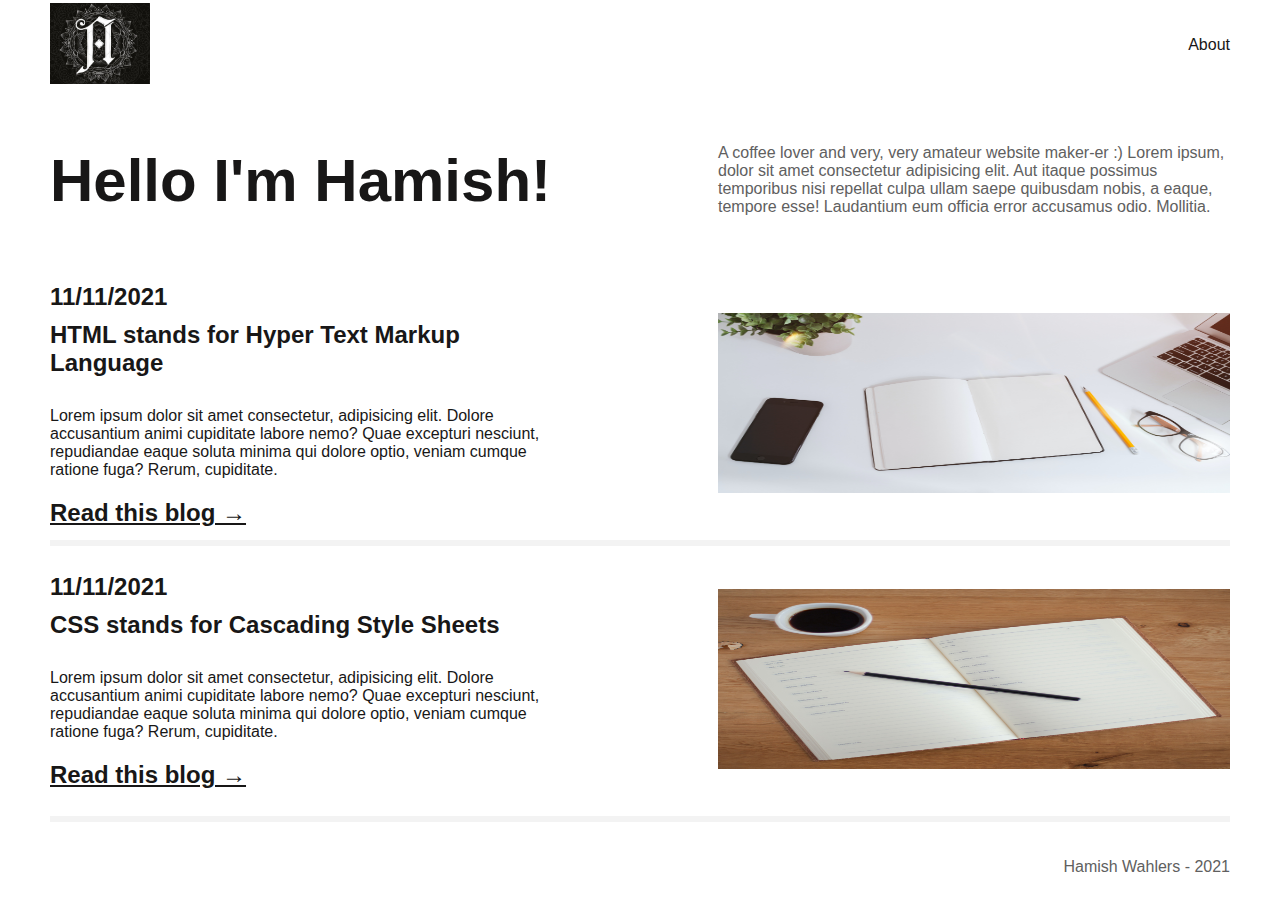
==== 0-Lesson-Assessments-main/Assignment-01/public/index.html @ 835a3f2a "Add files via upload" ====
<!DOCTYPE html>
<html lang="en">
  <head>
    <meta charset="UTF-8" />
    <meta http-equiv="X-UA-Compatible" content="IE=edge" />
    <meta name="viewport" content="width=device-width, initial-scale=1.0" />
    <link
      rel="shortcut icon"
      href="images/favicon.png"
      type="image/x-icon"
    />
    <link rel="stylesheet" href="css/main.css" />
    <title>Home - Hamish's Blog!</title>
  </head>
  <body>
    <div id="root">
      <header>
        <a href="index.html"><img class="blog-logo"src="images/logo.jpg" alt="The logo for the blog"></a>
        <nav>
          <ul>
            <li><a href="about.html">About</a></li>
          </ul>
        </nav>
      </header>

      <div class="intro">
      <section class="hello">
        <h1>Hello I'm Hamish!</h2>
        </section>
        <section class="about-me">
          <p>
            A coffee lover and very, very amateur website maker-er :) Lorem ipsum, dolor sit amet consectetur adipisicing elit. Aut itaque possimus temporibus nisi repellat culpa ullam saepe quibusdam nobis, a eaque, tempore esse! Laudantium eum officia error accusamus odio. Mollitia.
          </p>
      </section>
      </div>

      <div class="blog-container">
      <section class="blog">
        <h2 class="blog-title-date">11/11/2021</h2>
        <h2 class="blog-title-date">HTML stands for Hyper Text Markup Language</h2>
        <p class="blog-highlight-info">Lorem ipsum dolor sit amet consectetur, adipisicing elit. Dolore accusantium animi cupiditate labore nemo? Quae excepturi nesciunt, repudiandae eaque soluta minima qui dolore optio, veniam cumque ratione fuga? Rerum, cupiditate.</p>
        <h2 class="read-blog-link"><a href="blog-one.html">Read this blog &#8594;</a></h2>
        </section>
        <section class="blog-one-content">
          <img class="blog-image"src="images/blog-image-one.jpg" alt="An image of someone mid-blog">
        </section>
      </div>
      <hr>

      <div class="blog-container">
        <section class="blog">
          <h2 class="blog-title-date">11/11/2021</h2>
          <h2 class="blog-title-date">CSS stands for Cascading Style Sheets</h2>
          <p class="blog-highlight-info">Lorem ipsum dolor sit amet consectetur, adipisicing elit. Dolore accusantium animi cupiditate labore nemo? Quae excepturi nesciunt, repudiandae eaque soluta minima qui dolore optio, veniam cumque ratione fuga? Rerum, cupiditate.</p>
          <h2 class="read-blog-link"><a href="blog-two.html">Read this blog &#8594;</a></h2>
          </section>
          <section class="blog-two-content">
            <img class="blog-image"src="images/blog-image-two.jpg" alt="An image of someone mid-blog again">
          </section>
        </div>
        <hr>
  
      <footer>
        <p>
          Hamish Wahlers - 2021
        </p>
      </footer>
    </div>    
  </body>
</html>
---- 0-Lesson-Assessments-main/Assignment-01/public/css/main.css ----
/* clear style sheet */
* {
  margin: 0;
  padding: 0;
  list-style-type: none;
  text-decoration: none;
  box-sizing: border-box;
}

/* import fonts */
@import url('https://fonts.googleapis.com/css2?family=DM+Sans:wght@400;700&family=Sansita:wght@400;700&display=swap');

/* variables here */
/* https://developer.mozilla.org/en-US/docs/Web/CSS/Using_CSS_custom_properties */
:root {
  /* colors */
  --dark-grey: #606060;
  --light-grey: #f3f3f3;
  --main-black: #181717;
  /* fonts */
  --main-font: 'DM Sans', sans-serif;
}

body {
  font-family: var(--main-font);
  color: var(--main-black);
}

/* I'm really not sure why I had to specify the links in particular to override the colour here? I have the clear style sheet up the top obviously which is cool, then I re-add the underline just for the .read-blog-link class, but I couldn't for the life of me figure out how else to get rid of the blue text for the links! I thought that the body selector above would have done it since this worked for the rest of the site... Very keen on your thoughts here since I'm sure I'm just doing something dumb :)*/
a { 
  color: var(--main-black);
}

header {
  height: 10vh;
  display: flex;
  justify-content: space-between;
  align-items: center;
}

.blog-logo {
  height: 9vh;
  margin-left: 50px;
}

nav ul {
  margin-right: 50px;
}

footer {
  height: 10vh;
  line-height: 10vh;
}

.intro {
  height: 20vh;
  display: flex;
  align-items: center;
  justify-content: space-between;
}

.hello {
  margin-left: 50px;
  width: 40vw;
  font-size: 30px;
}

.about-me {
  font-size: 16px;
  width: 40vw;
  margin-right: 50px;
  color: var(--dark-grey);
}

.about-me-headline {
  display: flex;
  justify-content: end;
  margin-right: 50px;
}

.blog-container {
  height: 30vh;
  margin-left: 50px;
  display: flex;
  justify-content: space-between;
  align-items: center;
}

.blog {
  width: 40vw;
  display: flex;
  flex-direction: column;
}

.blog-image {
  height: 20vh;
  width: 40vw;
  margin-right: 50px;  
}

.blog-title-date {
  margin-bottom:  10px;
}

.read-blog-link {
  text-decoration: underline;
}

hr {
  border: 3px solid var(--light-grey);
  margin: 0 50px;
}

.blog-highlight-info {
  margin: 20px 0;
}


.blog-two {
  height: 30vh;
}

footer p {
  display: flex;
  justify-content: flex-end;
  margin-right: 50px;
  font-size: 16px;
  color: var(--dark-grey);
}

/* BEM convention: Block, Element, Modifier */
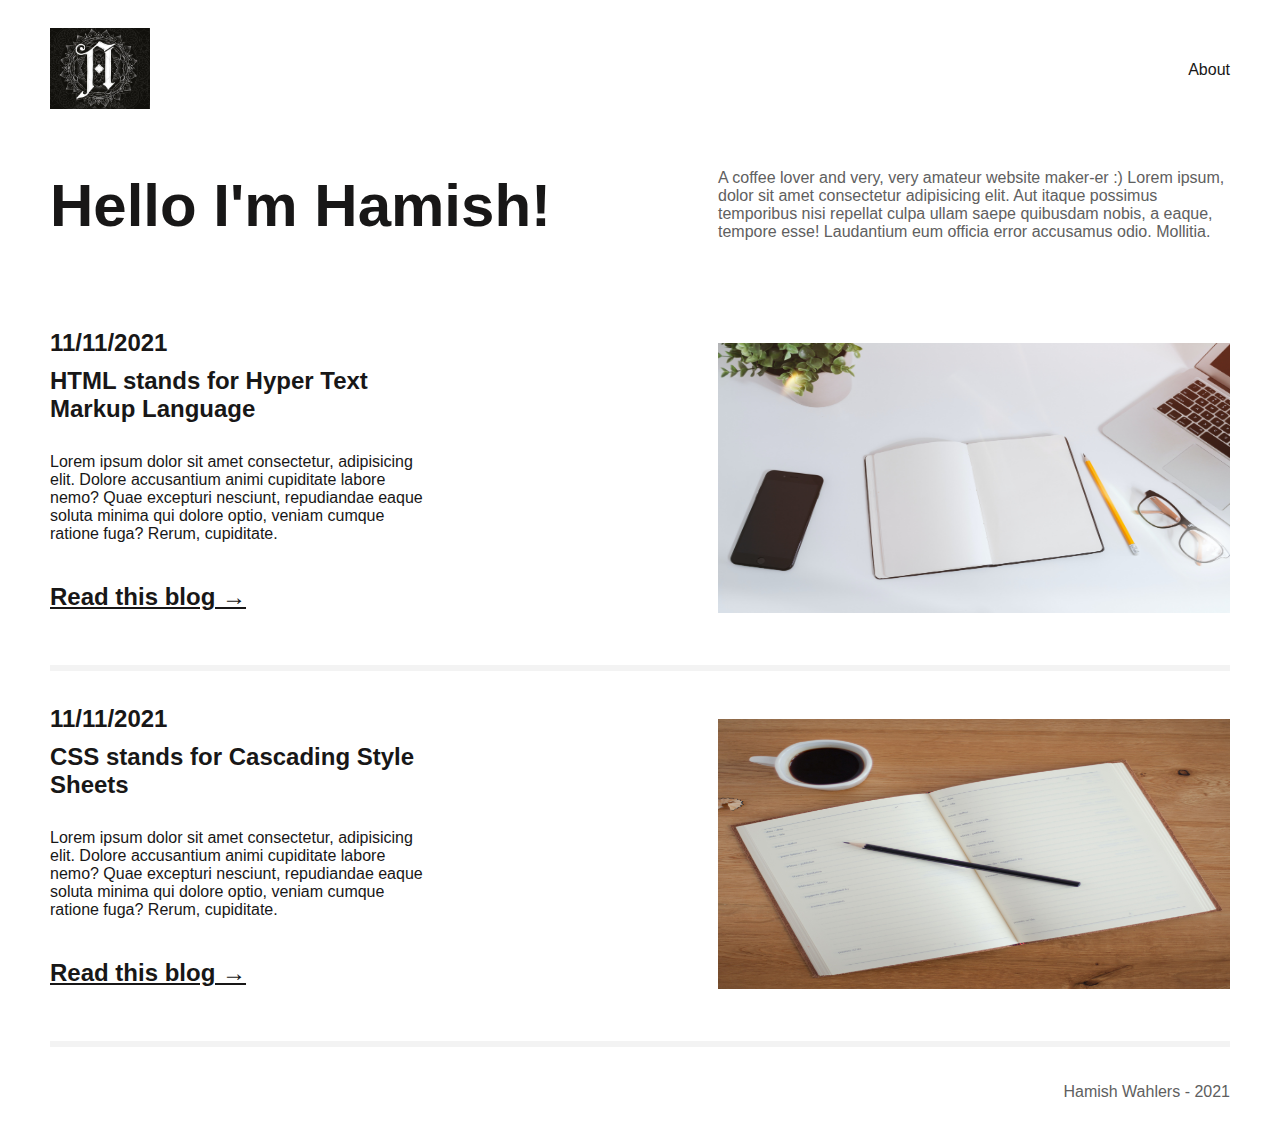
==== commit eae6057a: "Moving on to responsive/device-aware work for now" ====
--- a/0-Lesson-Assessments-main/Assignment-01/public/index.html
+++ b/0-Lesson-Assessments-main/Assignment-01/public/index.html
@@ -25,7 +25,7 @@
 
       <div class="intro">
       <section class="hello">
-        <h1>Hello I'm Hamish!</h2>
+        <h1>Hello I'm Hamish!</h1>
         </section>
         <section class="about-me">
           <p>
@@ -39,7 +39,7 @@
         <h2 class="blog-title-date">11/11/2021</h2>
         <h2 class="blog-title-date">HTML stands for Hyper Text Markup Language</h2>
         <p class="blog-highlight-info">Lorem ipsum dolor sit amet consectetur, adipisicing elit. Dolore accusantium animi cupiditate labore nemo? Quae excepturi nesciunt, repudiandae eaque soluta minima qui dolore optio, veniam cumque ratione fuga? Rerum, cupiditate.</p>
-        <h2 class="read-blog-link"><a href="blog-one.html">Read this blog &#8594;</a></h2>
+        <h2 class="read-blog-link blog-highlight-info"><a href="blog-one.html">Read this blog &#8594;</a></h2>
         </section>
         <section class="blog-one-content">
           <img class="blog-image"src="images/blog-image-one.jpg" alt="An image of someone mid-blog">
@@ -52,7 +52,7 @@
           <h2 class="blog-title-date">11/11/2021</h2>
           <h2 class="blog-title-date">CSS stands for Cascading Style Sheets</h2>
           <p class="blog-highlight-info">Lorem ipsum dolor sit amet consectetur, adipisicing elit. Dolore accusantium animi cupiditate labore nemo? Quae excepturi nesciunt, repudiandae eaque soluta minima qui dolore optio, veniam cumque ratione fuga? Rerum, cupiditate.</p>
-          <h2 class="read-blog-link"><a href="blog-two.html">Read this blog &#8594;</a></h2>
+          <h2 class="read-blog-link blog-highlight-info"><a href="blog-two.html">Read this blog &#8594;</a></h2>
           </section>
           <section class="blog-two-content">
             <img class="blog-image"src="images/blog-image-two.jpg" alt="An image of someone mid-blog again">
--- a/0-Lesson-Assessments-main/Assignment-01/public/css/main.css
+++ b/0-Lesson-Assessments-main/Assignment-01/public/css/main.css
@@ -27,7 +27,7 @@
 }
 
 /* I'm really not sure why I had to specify the links in particular to override the colour here? I have the clear style sheet up the top obviously which is cool, then I re-add the underline just for the .read-blog-link class, but I couldn't for the life of me figure out how else to get rid of the blue text for the links! I thought that the body selector above would have done it since this worked for the rest of the site... Very keen on your thoughts here since I'm sure I'm just doing something dumb :)*/
-a { 
+a {
   color: var(--main-black);
 }
 
@@ -36,6 +36,7 @@
   display: flex;
   justify-content: space-between;
   align-items: center;
+  margin-top: 25px;
 }
 
 .blog-logo {
@@ -45,6 +46,11 @@
 
 nav ul {
   margin-right: 50px;
+}
+
+nav ul li:hover {
+  text-decoration: underline;
+  font-weight: bold;
 }
 
 footer {
@@ -72,38 +78,73 @@
   color: var(--dark-grey);
 }
 
-.about-me-headline {
-  display: flex;
+/* .about-me-headline {
+   display: flex;
   justify-content: end;
-  margin-right: 50px;
+  margin: 10vh 41vw;  this is a really ugly solution, I was struggling to get the About Me headline to sit in the same place above the text here, because I only had the one element (whereas in other places I had two next to each other which I had spaced with space-between). 
+  width: 40vw;
 }
-
+ */
 .blog-container {
   height: 30vh;
   margin-left: 50px;
   display: flex;
   justify-content: space-between;
   align-items: center;
+  margin-bottom: 50px;
+  margin-top: 50px;
+}
+
+.blog-page {
+  display: flex;
+  justify-content: space-between;
+  margin-left: 50px;
+  height: 30vh;
+  margin-bottom: 50px;
+}
+
+.about-container {
+  height: 30vh;
+  margin-left: 50px;
+  margin-right: 50px;
+  margin-bottom: 100px;
+}
+
+.about-image {
+  height: 30vh;
+  width: 30vw;
+}
+
+.about-info {
+  width: 40vw;
+  height: 30vh;
 }
 
 .blog {
-  width: 40vw;
+  width: 30vw;
   display: flex;
   flex-direction: column;
 }
 
+.about-blog {
+  display: flex;
+  justify-content: space-between;
+  align-items: center;
+}
+
 .blog-image {
-  height: 20vh;
+  height: 30vh;
   width: 40vw;
-  margin-right: 50px;  
+  margin-right: 50px;
 }
 
 .blog-title-date {
-  margin-bottom:  10px;
+  margin-bottom: 10px;
 }
 
 .read-blog-link {
   text-decoration: underline;
+  font-weight: bold;
 }
 
 hr {
@@ -115,9 +156,21 @@
   margin: 20px 0;
 }
 
-
 .blog-two {
   height: 30vh;
+}
+
+.recent-blogs-title {
+  margin-left: 50px;
+  margin-bottom: 50px;
+  margin-top: 100px;
+  font-weight: bold;
+}
+
+.recent-blogs-list {
+  display: flex;
+  margin: 50px 50px;
+  justify-content: space-between;
 }
 
 footer p {
@@ -128,4 +181,6 @@
   color: var(--dark-grey);
 }
 
+
+
 /* BEM convention: Block, Element, Modifier */
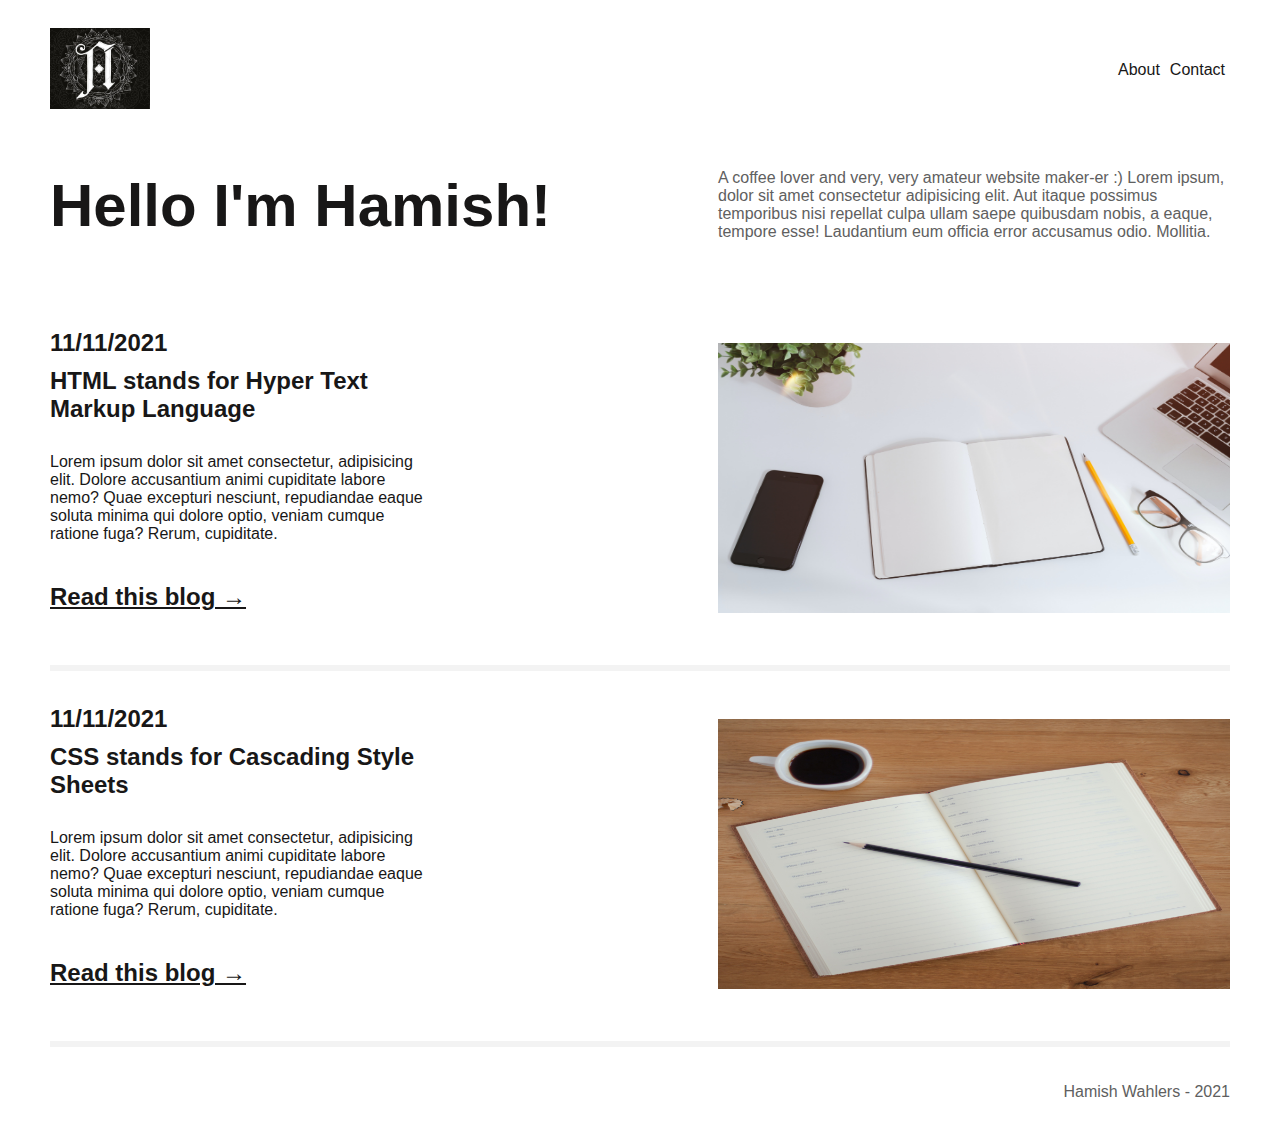
==== commit 75965d3f: "Final upload!" ====
--- a/0-Lesson-Assessments-main/Assignment-01/public/index.html
+++ b/0-Lesson-Assessments-main/Assignment-01/public/index.html
@@ -19,6 +19,7 @@
         <nav>
           <ul>
             <li><a href="about.html">About</a></li>
+            <li><a href="/0-Lesson-Assessments-main/Assignment-02/contact.html">Contact</a></li>
           </ul>
         </nav>
       </header>
@@ -38,8 +39,10 @@
       <section class="blog">
         <h2 class="blog-title-date">11/11/2021</h2>
         <h2 class="blog-title-date">HTML stands for Hyper Text Markup Language</h2>
-        <p class="blog-highlight-info">Lorem ipsum dolor sit amet consectetur, adipisicing elit. Dolore accusantium animi cupiditate labore nemo? Quae excepturi nesciunt, repudiandae eaque soluta minima qui dolore optio, veniam cumque ratione fuga? Rerum, cupiditate.</p>
+        <p class="blog-highlight-info hide-mobile">Lorem ipsum dolor sit amet consectetur, adipisicing elit. Dolore accusantium animi cupiditate labore nemo? Quae excepturi nesciunt, repudiandae eaque soluta minima qui dolore optio, veniam cumque ratione fuga? Rerum, cupiditate.</p>
+        <div class="mobile-read-blog-link">
         <h2 class="read-blog-link blog-highlight-info"><a href="blog-one.html">Read this blog &#8594;</a></h2>
+      </div>
         </section>
         <section class="blog-one-content">
           <img class="blog-image"src="images/blog-image-one.jpg" alt="An image of someone mid-blog">
@@ -51,7 +54,7 @@
         <section class="blog">
           <h2 class="blog-title-date">11/11/2021</h2>
           <h2 class="blog-title-date">CSS stands for Cascading Style Sheets</h2>
-          <p class="blog-highlight-info">Lorem ipsum dolor sit amet consectetur, adipisicing elit. Dolore accusantium animi cupiditate labore nemo? Quae excepturi nesciunt, repudiandae eaque soluta minima qui dolore optio, veniam cumque ratione fuga? Rerum, cupiditate.</p>
+          <p class="blog-highlight-info hide-mobile">Lorem ipsum dolor sit amet consectetur, adipisicing elit. Dolore accusantium animi cupiditate labore nemo? Quae excepturi nesciunt, repudiandae eaque soluta minima qui dolore optio, veniam cumque ratione fuga? Rerum, cupiditate.</p>
           <h2 class="read-blog-link blog-highlight-info"><a href="blog-two.html">Read this blog &#8594;</a></h2>
           </section>
           <section class="blog-two-content">
--- a/0-Lesson-Assessments-main/Assignment-01/public/css/main.css
+++ b/0-Lesson-Assessments-main/Assignment-01/public/css/main.css
@@ -39,6 +39,10 @@
   margin-top: 25px;
 }
 
+header nav ul li a {
+  padding: 5px;
+}
+
 .blog-logo {
   height: 9vh;
   margin-left: 50px;
@@ -46,6 +50,7 @@
 
 nav ul {
   margin-right: 50px;
+  display: flex;
 }
 
 nav ul li:hover {
@@ -173,6 +178,10 @@
   justify-content: space-between;
 }
 
+.show-mobile {
+  display: none;
+}
+
 footer p {
   display: flex;
   justify-content: flex-end;
@@ -181,6 +190,194 @@
   color: var(--dark-grey);
 }
 
-
+@media all and (max-width: 1000px) {
+
+  body {
+    width: 900px;
+  }
+
+  .hide-tablet {
+    display: none;
+  }
+
+  .blog-image {
+    width: 450px;
+    height: 250px;
+  }
+
+  .blog {
+    width: 600px;
+  }
+
+  .about-me {
+    margin-right: 0px;
+  }
+
+  .intro {
+    height: 200px;
+    width:  800px;
+  }
+
+  .intro .about-me h2 {
+    text-align: end;
+  }
+
+  .blog-page {
+    flex-direction: column-reverse;
+    align-items: center;
+    width: 800px;
+    height: 400px;
+  }
+
+  .blog-highlight-info {
+    width: 600px;
+  }
+
+  header {
+    width: 800px;
+  }
+
+  .about-container {
+    height: 450px;
+  }
+
+  .about-blog {
+    flex-direction: column;
+    width: 800px;
+    height: 250px;
+  }
+
+  .about-image {
+    width: 600px;
+    height: 300px;
+    margin-bottom: 50px;
+  }
+
+  .about-info {
+    width: 600px;
+  }
+
+  hr {
+    width: 800px;
+  }
+
+}
+
+@media all and (max-width: 750px) {
+
+  .hide-mobile {
+    display: none;
+  }
+
+  header {
+    width: 600px;
+  }
+
+  /* Really wasn't sure where the margin-right was coming from here... I checked out the intro class and I couldn't see any margin being applied, but there must be some coming from somewhere!*/ 
+  .intro {
+    width: 600px;
+    height: 200px;
+    flex-direction: column;
+    justify-content: space-evenly;
+    margin-top: 50px;
+  }
+
+  .intro .hello h1 {
+
+    text-align: center;
+
+  }
+
+  .blog-intro {
+    justify-content: start;
+    flex-direction: row;
+    margin-left: 50px;
+  }
+
+  .hello {
+    margin: 25px 0px;
+    width: 600px;
+  }
+  
+  .blog-container {
+    width: 600px;
+    height: 400px;
+    flex-direction: column-reverse;
+    margin-top: 120px;
+  }
+
+
+  .blog-page {
+    width: 600px;
+  }
+  
+  /* Having some difficulty getting the three components in here to sit the way I want to... Not really sure how to have the two on the left show above/below each other and then have the read this blog link appear in its own column  -experiemented a bit with flex wrap but couldn't quite crack it
+
+  Never mind! I kinda managed to get it working..? */
+  .blog {
+    flex-wrap: wrap;
+    height: 300px;
+    width: 600px;
+  }
+
+  .blog-title-date {
+    height: 100px;
+    width: 200px;
+  }
+
+  .read-blog-link {
+    height: 50px;
+    width: 200px;
+  }
+
+  .blog-image {
+    height: 200px;
+    width: 550px;
+    margin-left: 50px;
+    margin-bottom: 25px;
+  }
+
+  .about-container {
+    height: 450px;
+  }
+
+  .about-blog {
+    flex-direction: column;
+    width: 600px;
+    height: 250px;
+  }
+
+  .about-image {
+    width: 500px;
+    height: 300px;
+    margin-bottom: 50px;
+  }
+
+  .about-info {
+    width: 500px;
+  }
+
+  .show-mobile {
+    display: block;
+  }
+
+  .recent-blogs-title {
+    margin-top: 50px;
+  }
+
+  .recent-blogs-list {
+    width: 600px;
+    flex-direction: column;
+  }
+
+  footer p {
+    width: 600px;
+    margin-right: 0px;
+  }
+
+  hr {
+    width: 600px;
+  }
+}
 
 /* BEM convention: Block, Element, Modifier */
